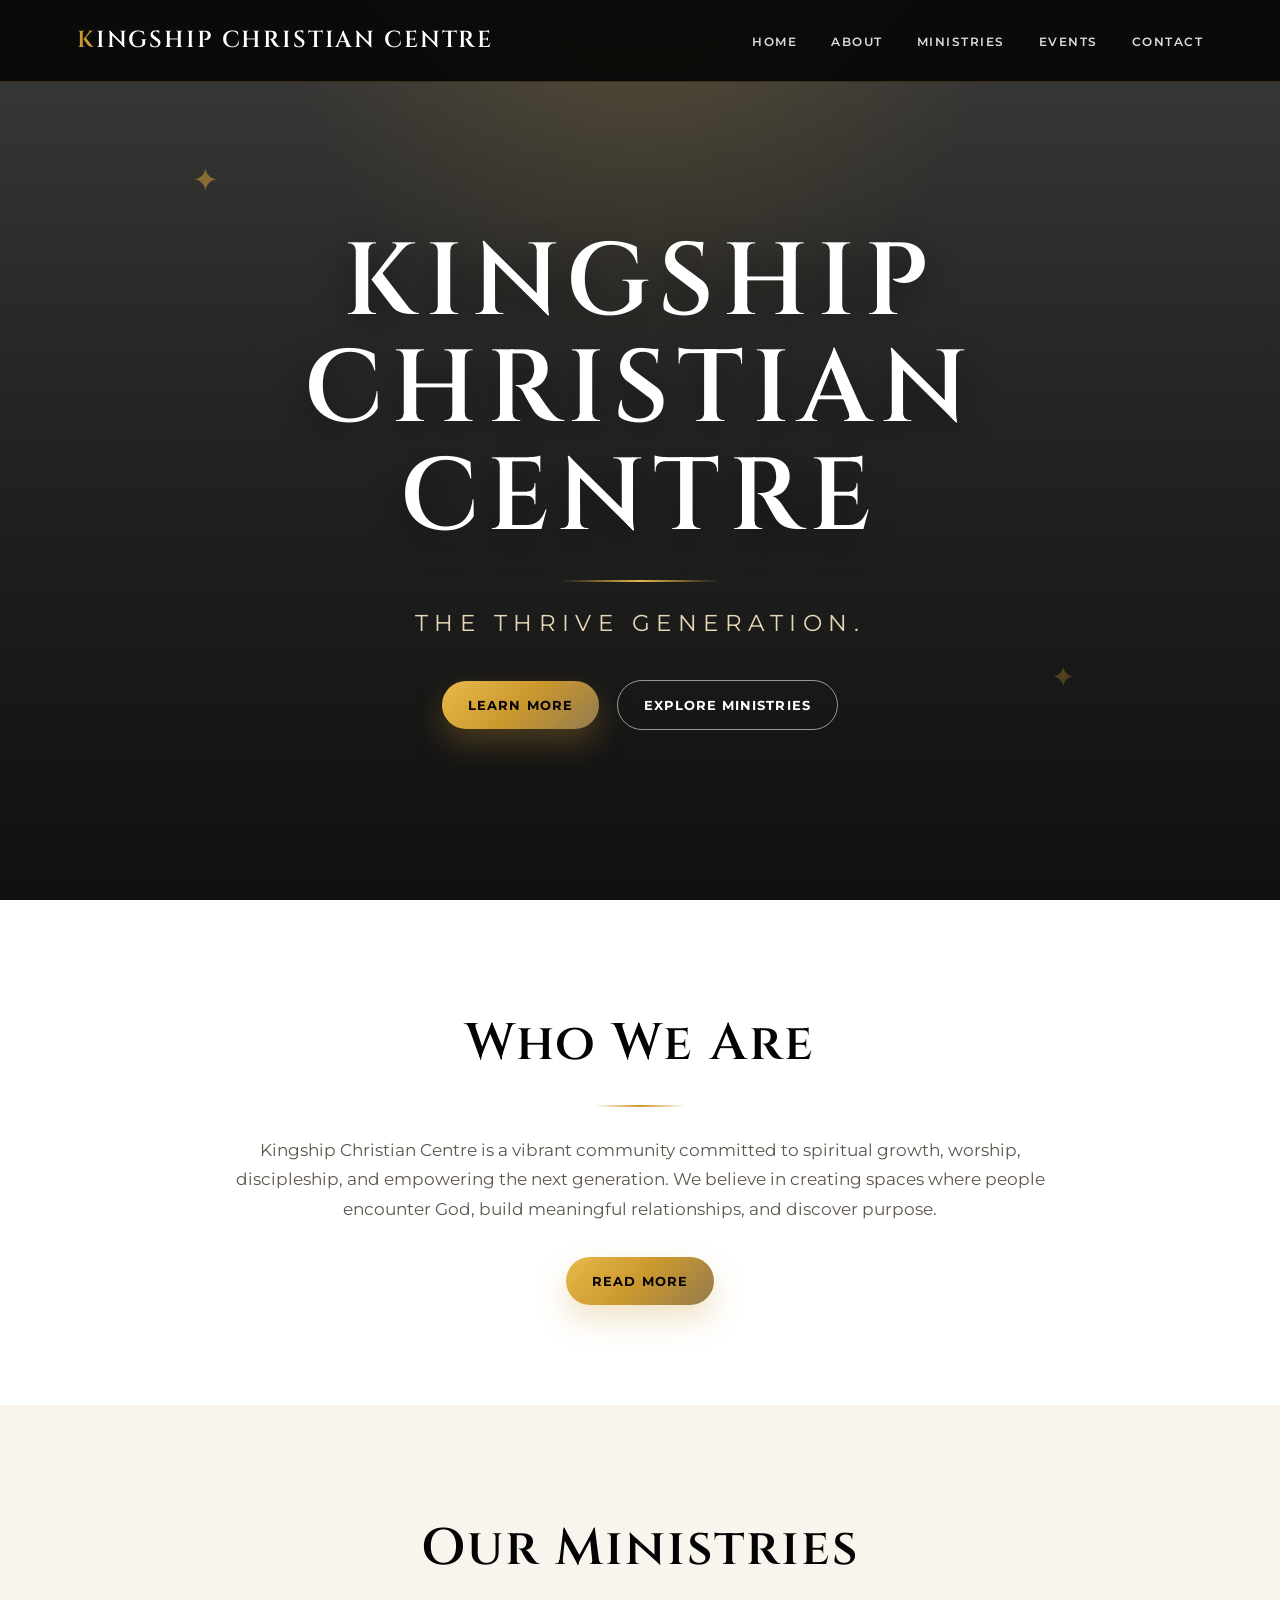
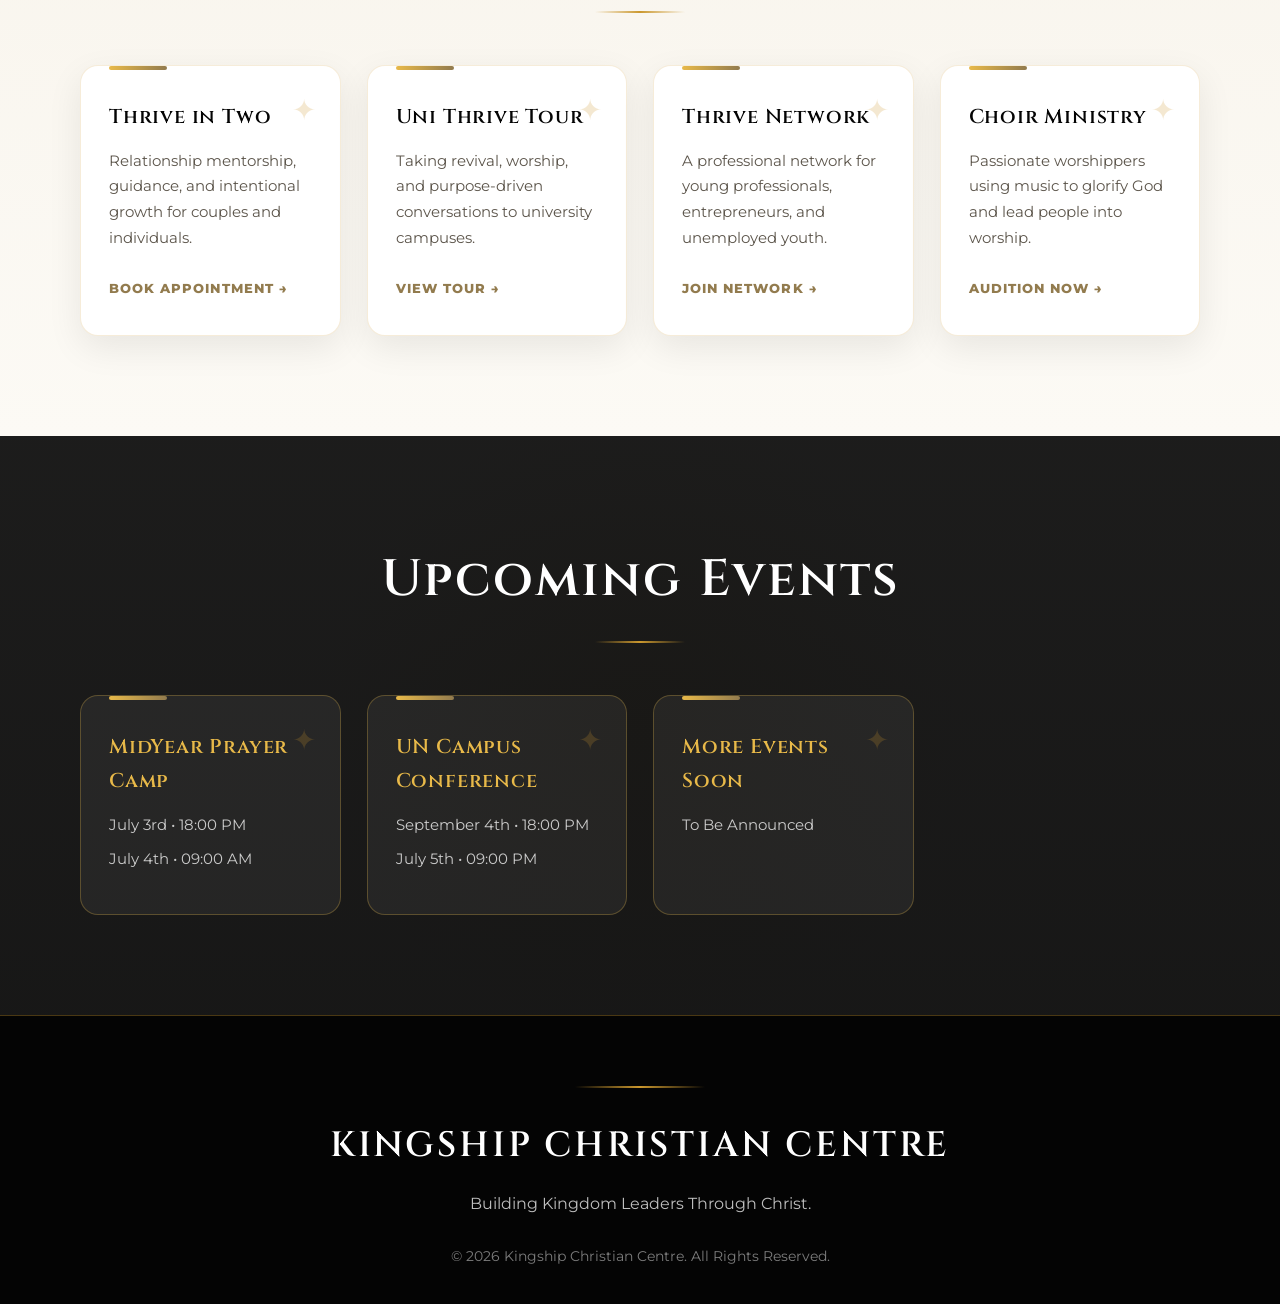
==== index.html @ bbf50596 "Update index.html" ====
<!DOCTYPE html>
<html lang="en">
<head>
    <meta charset="UTF-8" />
    <meta name="viewport" content="width=device-width, initial-scale=1.0" />
    <title>Kingship Christian Centre</title>

    <link rel="stylesheet" href="css/index-style.css" />
</head>
<body>

    <!-- NAVBAR -->
    <header class="navbar">
        <div class="logo">
            <h2>Kingship Christian Centre</h2>
        </div>

        <nav>
            <ul class="nav-links">
                <li><a href="index.html">Home</a></li>
                <li><a href="about.html">About</a></li>
                <li><a href="ministries.html">Ministries</a></li>
                <li><a href="events.html">Events</a></li>
                <li><a href="contact.html">Contact</a></li>
            </ul>
        </nav>

        <div class="menu-toggle" id="menu-toggle">
            ☰
        </div>
    </header>

    <!-- HERO SECTION -->
    <section class="hero">
        <div class="hero-overlay"></div>

        <div class="hero-content">
            <h1>Kingship Christian Centre</h1>

            <p>
                The Thrive Generation.
            </p>

            <div class="hero-buttons">
                <a href="about.html" class="btn primary-btn">
                    Learn More
                </a>

                <a href="ministries.html" class="btn secondary-btn">
                    Explore Ministries
                </a>
            </div>
        </div>
    </section>

    <!-- WELCOME SECTION -->
    <section class="welcome section">
        <div class="container">
            <h2>Who We Are</h2>

            <p>
                Kingship Christian Centre is a vibrant community
                committed to spiritual growth, worship,
                discipleship, and empowering the next generation.
                We believe in creating spaces where people encounter
                God, build meaningful relationships, and discover purpose.
            </p>

            <a href="about.html" class="btn primary-btn">
                Read More
            </a>
        </div>
    </section>

    <!-- MINISTRIES -->
    <section class="ministries-preview section">
        <div class="container">
            <h2>Our Ministries</h2>

            <div class="cards">

                <div class="card">
                    <h3>Thrive in Two</h3>
                    <p>
                        Relationship mentorship, guidance,
                        and intentional growth for couples
                        and individuals.
                    </p>

                    <a href="thrive-two.html">Book Appointment →</a>
                </div>

                <div class="card">
                    <h3>Uni Thrive Tour</h3>
                    <p>
                        Taking revival, worship, and purpose-driven
                        conversations to university campuses.
                    </p>

                    <a href="uni-thrive.html">View Tour →</a>
                </div>

                <div class="card">
                    <h3>Thrive Network</h3>
                    <p>
                        A professional network for young professionals,
                        entrepreneurs, and unemployed youth.
                    </p>

                    <a href="thrive-network.html">Join Network →</a>
                </div>

                <div class="card">
                    <h3>Choir Ministry</h3>
                    <p>
                        Passionate worshippers using music
                        to glorify God and lead people into worship.
                    </p>

                    <a href="choir.html">Audition Now →</a>
                </div>

            </div>
        </div>
    </section>

    <!-- EVENTS -->
    <section class="events section">
        <div class="container">
            <h2>Upcoming Events</h2>

            <div class="cards">

                <div class="card">
                    <h3>MidYear Prayer Camp</h3>
                    <p>July 3rd • 18:00 PM</p>
                    <p>July 4th • 09:00 AM</p>
                </div>

                <div class="card">
                    <h3>UN Campus Conference</h3>
                    <p>September 4th • 18:00 PM</p>
                    <p>July 5th • 09:00 PM</p>
                </div>

                <div class="card">
                    <h3>More Events Soon</h3>
                    <p>To Be Announced</p>
                </div>

            </div>
        </div>
    </section>

    <!-- FOOTER -->
    <footer class="footer">
        <div class="container">
            <h3>Kingship Christian Centre</h3>

            <p>
                Building Kingdom Leaders Through Christ.
            </p>

            <p class="copyright">
                © 2026 Kingship Christian Centre.
                All Rights Reserved.
            </p>
        </div>
    </footer>

    <script src="js/app.js"></script>
</body>
</html>
---- css/index-style.css ----
/* ==================================================
   KINGSHIP CHRISTIAN CENTRE
   Branded Style Sheet
   Royal Gold | Black | Cream | White
================================================== */

/* GOOGLE FONTS */
@import url("https://fonts.googleapis.com/css2?family=Cinzel:wght@400;500;600;700;800&family=Montserrat:wght@300;400;500;600;700;800&display=swap");

/* ==================================================
   ROOT BRAND COLORS
================================================== */

:root {
    --gold: #CB982E;
    --gold-light: #E8B949;
    --gold-dark: #927B4E;

    --black: #040404;
    --charcoal: #151515;
    --soft-black: #2A2A2A;

    --cream: #F8F4EC;
    --champagne: #E6D7B5;
    --taupe: #A79B84;

    --white: #FFFFFF;
    --off-white: #FCFAF5;

    --text: #151515;
    --text-soft: #5C554B;

    --shadow: 0 20px 50px rgba(0, 0, 0, 0.12);
    --soft-shadow: 0 12px 35px rgba(0, 0, 0, 0.08);

    --radius: 18px;
    --transition: 0.3s ease;
}

/* ==================================================
   GLOBAL RESET
================================================== */

* {
    margin: 0;
    padding: 0;
    box-sizing: border-box;
}

html {
    scroll-behavior: smooth;
}

body {
    font-family: "Montserrat", sans-serif;
    background: var(--off-white);
    color: var(--text);
    line-height: 1.7;
    overflow-x: hidden;
}

img {
    max-width: 100%;
    display: block;
}

a {
    text-decoration: none;
    color: inherit;
}

ul {
    list-style: none;
}

/* ==================================================
   REUSABLE CLASSES
================================================== */

.container {
    width: min(1120px, 90%);
    margin: 0 auto;
}

.section {
    padding: 100px 0;
}

.section h2 {
    font-family: "Cinzel", serif;
    font-size: clamp(2rem, 4vw, 3.2rem);
    font-weight: 600;
    color: var(--black);
    text-align: center;
    margin-bottom: 28px;
    letter-spacing: 0.04em;
}

.section h2::after {
    content: "";
    display: block;
    width: 90px;
    height: 2px;
    background: linear-gradient(
        90deg,
        transparent,
        var(--gold),
        transparent
    );
    margin: 18px auto 0;
}

.section p {
    color: var(--text-soft);
    font-size: 1rem;
}

/* ==================================================
   BUTTONS
================================================== */

.btn {
    display: inline-flex;
    align-items: center;
    justify-content: center;
    min-height: 48px;
    padding: 13px 26px;
    border-radius: 999px;
    font-size: 0.82rem;
    font-weight: 700;
    letter-spacing: 0.08em;
    text-transform: uppercase;
    transition: var(--transition);
    cursor: pointer;
}

.primary-btn {
    background: linear-gradient(135deg, var(--gold-light), var(--gold), var(--gold-dark));
    color: var(--black);
    box-shadow: 0 14px 30px rgba(203, 152, 46, 0.28);
}

.primary-btn:hover {
    transform: translateY(-3px);
    box-shadow: 0 18px 40px rgba(203, 152, 46, 0.35);
}

.secondary-btn {
    background: transparent;
    color: var(--white);
    border: 1px solid rgba(255, 255, 255, 0.55);
}

.secondary-btn:hover {
    background: var(--white);
    color: var(--black);
    transform: translateY(-3px);
}

/* ==================================================
   NAVBAR
================================================== */

.navbar {
    position: fixed;
    top: 0;
    left: 0;
    width: 100%;
    min-height: 82px;
    padding: 0 6%;
    display: flex;
    align-items: center;
    justify-content: space-between;
    background: rgba(4, 4, 4, 0.88);
    backdrop-filter: blur(14px);
    border-bottom: 1px solid rgba(203, 152, 46, 0.25);
    z-index: 1000;
}

.logo h2 {
    font-family: "Cinzel", serif;
    font-size: clamp(1rem, 2vw, 1.45rem);
    font-weight: 600;
    color: var(--white);
    letter-spacing: 0.08em;
    text-transform: uppercase;
}

.logo h2::first-letter {
    color: var(--gold);
}

.nav-links {
    display: flex;
    align-items: center;
    gap: 34px;
}

.nav-links a {
    position: relative;
    font-size: 0.78rem;
    font-weight: 600;
    letter-spacing: 0.12em;
    text-transform: uppercase;
    color: rgba(255, 255, 255, 0.86);
    transition: var(--transition);
}

.nav-links a::after {
    content: "";
    position: absolute;
    left: 0;
    bottom: -8px;
    width: 0;
    height: 2px;
    background: var(--gold);
    transition: var(--transition);
}

.nav-links a:hover {
    color: var(--gold-light);
}

.nav-links a:hover::after {
    width: 100%;
}

.menu-toggle {
    display: none;
    color: var(--white);
    font-size: 1.9rem;
    cursor: pointer;
}

/* ==================================================
   HERO SECTION
================================================== */

.hero {
    position: relative;
    min-height: 100vh;
    padding: 150px 6% 90px;
    display: flex;
    align-items: center;
    justify-content: center;
    text-align: center;
    background:
        radial-gradient(circle at top center, rgba(232, 185, 73, 0.24), transparent 32%),
        linear-gradient(rgba(4, 4, 4, 0.72), rgba(4, 4, 4, 0.82)),
        url("../images/hero.jpg");
    background-size: cover;
    background-position: center;
    overflow: hidden;
}

.hero::before {
    content: "✦";
    position: absolute;
    top: 17%;
    left: 15%;
    color: var(--gold-light);
    font-size: 2rem;
    opacity: 0.75;
}

.hero::after {
    content: "✦";
    position: absolute;
    right: 16%;
    bottom: 22%;
    color: var(--gold-light);
    font-size: 1.8rem;
    opacity: 0.75;
}

.hero-overlay {
    position: absolute;
    inset: 0;
    background:
        linear-gradient(
            180deg,
            rgba(4, 4, 4, 0.2),
            rgba(4, 4, 4, 0.72)
        );
    z-index: 1;
}

.hero-content {
    position: relative;
    z-index: 2;
    max-width: 900px;
    animation: fadeUp 0.9s ease forwards;
}

.hero-content h1 {
    font-family: "Cinzel", serif;
    font-size: clamp(2.8rem, 8vw, 6.7rem);
    font-weight: 600;
    line-height: 1.05;
    color: var(--white);
    letter-spacing: 0.08em;
    text-transform: uppercase;
    margin-bottom: 22px;
    text-shadow: 0 12px 35px rgba(0, 0, 0, 0.45);
}

.hero-content h1::after {
    content: "";
    display: block;
    width: 160px;
    height: 2px;
    background: linear-gradient(
        90deg,
        transparent,
        var(--gold-light),
        transparent
    );
    margin: 28px auto 0;
}

.hero-content p {
    font-size: clamp(1.1rem, 2vw, 1.45rem);
    color: var(--champagne);
    letter-spacing: 0.28em;
    text-transform: uppercase;
    margin-bottom: 36px;
}

.hero-buttons {
    display: flex;
    justify-content: center;
    align-items: center;
    gap: 18px;
    flex-wrap: wrap;
}

/* ==================================================
   WELCOME SECTION
================================================== */

.welcome {
    background: var(--white);
    text-align: center;
}

.welcome .container {
    max-width: 850px;
}

.welcome p {
    font-size: 1.08rem;
    margin-bottom: 34px;
}

/* ==================================================
   MINISTRIES PREVIEW
================================================== */

.ministries-preview {
    background:
        linear-gradient(180deg, var(--cream), var(--off-white));
}

.cards {
    display: grid;
    grid-template-columns: repeat(4, 1fr);
    gap: 26px;
    margin-top: 52px;
}

.card {
    position: relative;
    background: var(--white);
    padding: 34px 28px;
    border-radius: var(--radius);
    box-shadow: var(--soft-shadow);
    border: 1px solid rgba(203, 152, 46, 0.18);
    overflow: hidden;
    transition: var(--transition);
}

.card::before {
    content: "";
    position: absolute;
    top: 0;
    left: 28px;
    width: 58px;
    height: 4px;
    background: linear-gradient(90deg, var(--gold-light), var(--gold-dark));
    border-radius: 999px;
}

.card::after {
    content: "✦";
    position: absolute;
    right: 24px;
    top: 20px;
    color: rgba(203, 152, 46, 0.22);
    font-size: 1.8rem;
}

.card:hover {
    transform: translateY(-8px);
    box-shadow: var(--shadow);
    border-color: rgba(203, 152, 46, 0.45);
}

.card h3 {
    font-family: "Cinzel", serif;
    font-size: 1.25rem;
    font-weight: 600;
    color: var(--black);
    margin-bottom: 14px;
    letter-spacing: 0.04em;
}

.card p {
    font-size: 0.95rem;
    margin-bottom: 18px;
}

.card a {
    display: inline-block;
    margin-top: 8px;
    color: var(--gold-dark);
    font-size: 0.82rem;
    font-weight: 800;
    letter-spacing: 0.08em;
    text-transform: uppercase;
    transition: var(--transition);
}

.card a:hover {
    color: var(--black);
    transform: translateX(4px);
}

/* ==================================================
   EVENTS SECTION
================================================== */

.events {
    background:
        linear-gradient(rgba(4, 4, 4, 0.9), rgba(4, 4, 4, 0.92)),
        radial-gradient(circle at center, rgba(203, 152, 46, 0.18), transparent 45%);
    color: var(--white);
}

.events h2 {
    color: var(--white);
}

.events .card {
    background: rgba(255, 255, 255, 0.06);
    border: 1px solid rgba(232, 185, 73, 0.28);
    box-shadow: none;
}

.events .card h3 {
    color: var(--gold-light);
}

.events .card p {
    color: rgba(255, 255, 255, 0.76);
    margin-bottom: 8px;
}

/* ==================================================
   FOOTER
================================================== */

.footer {
    position: relative;
    background: var(--black);
    color: var(--white);
    padding: 70px 0 36px;
    text-align: center;
    border-top: 1px solid rgba(203, 152, 46, 0.35);
}

.footer::before {
    content: "";
    display: block;
    width: 130px;
    height: 2px;
    background: linear-gradient(
        90deg,
        transparent,
        var(--gold),
        transparent
    );
    margin: 0 auto 28px;
}

.footer h3 {
    font-family: "Cinzel", serif;
    font-size: clamp(1.45rem, 3vw, 2.2rem);
    font-weight: 600;
    letter-spacing: 0.08em;
    text-transform: uppercase;
    margin-bottom: 14px;
}

.footer p {
    color: rgba(255, 255, 255, 0.74);
}

.footer .copyright {
    margin-top: 28px;
    font-size: 0.85rem;
    color: rgba(255, 255, 255, 0.48);
}

/* ==================================================
   ANIMATIONS
================================================== */

@keyframes fadeUp {
    from {
        opacity: 0;
        transform: translateY(28px);
    }

    to {
        opacity: 1;
        transform: translateY(0);
    }
}

/* ==================================================
   RESPONSIVE DESIGN
================================================== */

@media (max-width: 1024px) {
    .cards {
        grid-template-columns: repeat(2, 1fr);
    }

    .navbar {
        padding: 0 5%;
    }
}

@media (max-width: 768px) {
    .navbar {
        min-height: 74px;
    }

    .menu-toggle {
        display: block;
        z-index: 1001;
    }

    nav {
        position: absolute;
        top: 74px;
        left: 0;
        width: 100%;
    }

    .nav-links {
        display: none;
        width: 100%;
        padding: 26px 6% 32px;
        flex-direction: column;
        align-items: flex-start;
        gap: 22px;
        background: rgba(4, 4, 4, 0.97);
        border-bottom: 1px solid rgba(203, 152, 46, 0.25);
    }

    .nav-links.active,
    .nav-links.show,
    nav.active .nav-links,
    nav.show .nav-links {
        display: flex;
    }

    .nav-links a {
        font-size: 0.9rem;
    }

    .hero {
        min-height: 92vh;
        padding: 130px 6% 75px;
    }

    .hero-content h1 {
        letter-spacing: 0.04em;
    }

    .hero-content p {
        letter-spacing: 0.18em;
    }

    .hero-buttons {
        flex-direction: column;
    }

    .btn {
        width: 100%;
        max-width: 310px;
    }

    .section {
        padding: 76px 0;
    }

    .cards {
        grid-template-columns: 1fr;
        gap: 22px;
    }

    .card {
        padding: 30px 24px;
    }
}

@media (max-width: 480px) {
    .logo h2 {
        font-size: 0.9rem;
        letter-spacing: 0.04em;
    }

    .hero-content h1 {
        font-size: 2.45rem;
    }

    .hero-content p {
        font-size: 0.92rem;
        letter-spacing: 0.13em;
    }

    .section h2 {
        font-size: 2rem;
    }

    .welcome p {
        font-size: 1rem;
    }
}
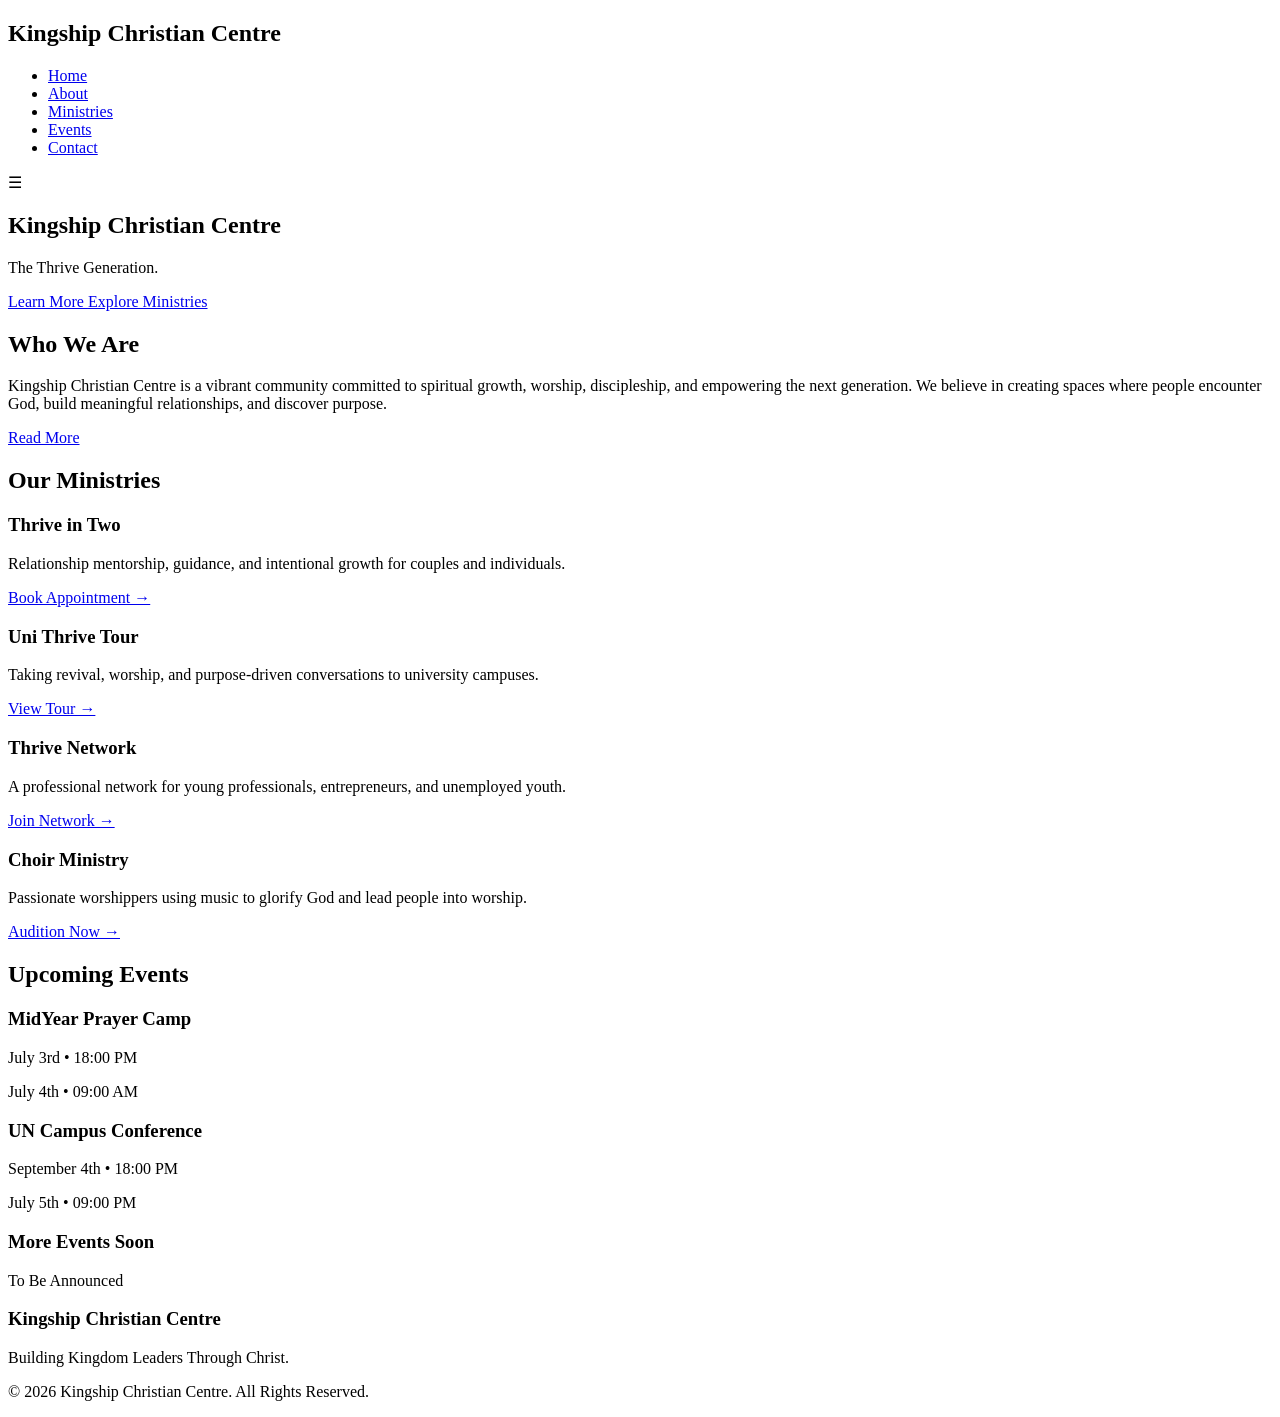
==== commit dd3ebae3: "Update index.html" ====
--- a/index.html
+++ b/index.html
@@ -5,7 +5,7 @@
     <meta name="viewport" content="width=device-width, initial-scale=1.0" />
     <title>Kingship Christian Centre</title>
 
-    <link rel="stylesheet" href="css/index-style.css" />
+    <link rel="stylesheet" href="css/ward-style.css/>
 </head>
 <body>
 
